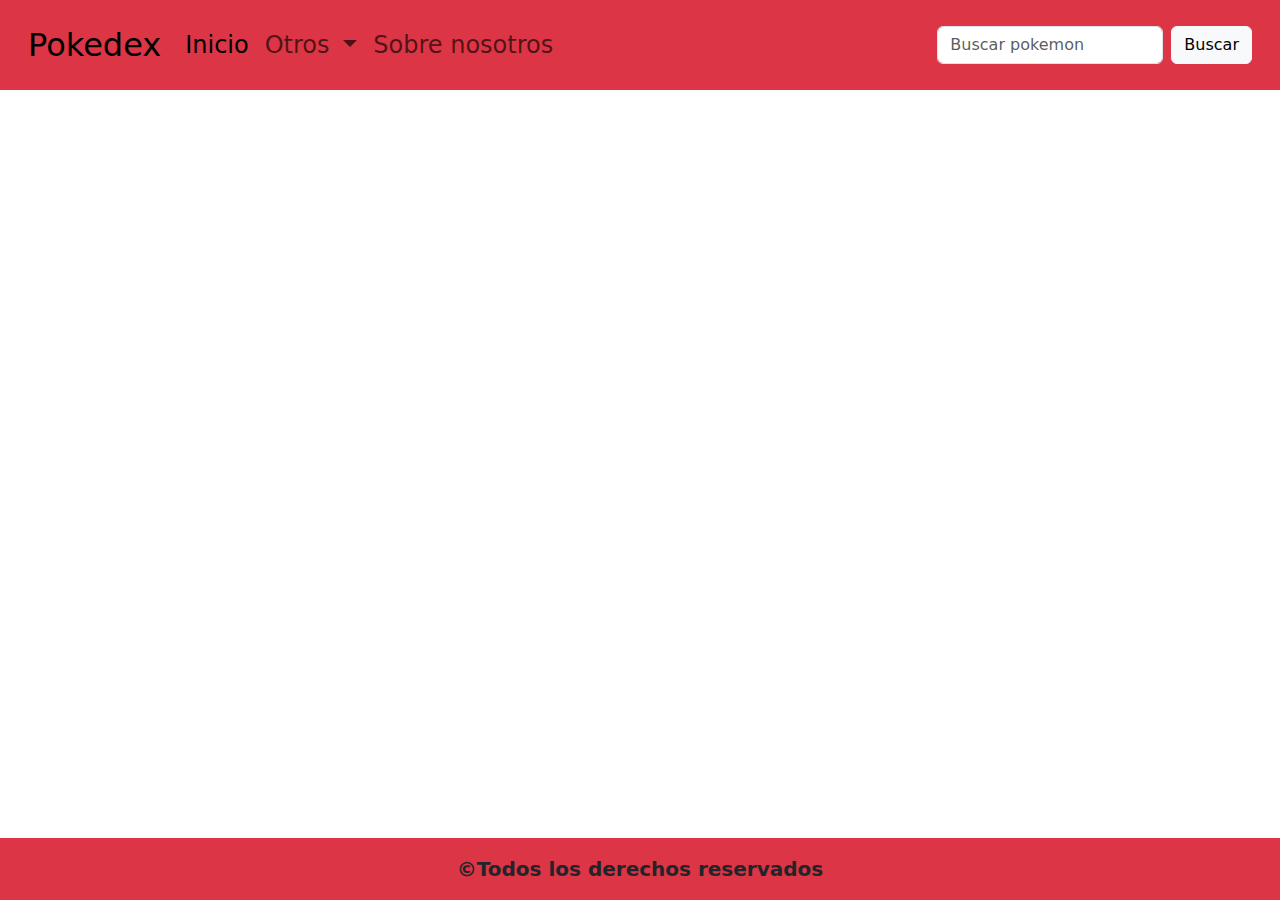
==== pages/contactos.html @ 8c494ed3 "se agrego el navbar y footer a las demas paginas con la correcion de los links" ====
<!DOCTYPE html>
<html lang="es">
<head>
    <meta charset="UTF-8">
    <meta name="viewport" content="width=device-width, initial-scale=1.0">
    <meta name="keywords" content="pokemon, pokedex, iniciales, primera generacion">
    <meta name="description" content="pokedex creada con informacion de los pokemones iniciales de primera generacion de la saga de juegos pokemon">
    <meta name="author" content="Romero jose">
    <link href="https://cdn.jsdelivr.net/npm/bootstrap@5.3.3/dist/css/bootstrap.min.css" rel="stylesheet" integrity="sha384-QWTKZyjpPEjISv5WaRU9OFeRpok6YctnYmDr5pNlyT2bRjXh0JMhjY6hW+ALEwIH" crossorigin="anonymous">
    <link rel="stylesheet" href="../css/style.css">
    <title>Pokedex</title>
</head>
<body>
    <header >
        <nav class="navbar navbar-expand-lg bg-danger p-3 fs-4">
            <div class="container-fluid">
              <a class="navbar-brand fs-2" href="../index.html">Pokedex</a>
              <button class="navbar-toggler" type="button" data-bs-toggle="collapse" data-bs-target="#navbarSupportedContent" aria-controls="navbarSupportedContent" aria-expanded="false" aria-label="Toggle navigation">
                <span class="navbar-toggler-icon"></span>
              </button>
              <div class="collapse navbar-collapse" id="navbarSupportedContent">
                <ul class="navbar-nav me-auto mb-2 mb-lg-0">
                  <li class="nav-item">
                    <a class="nav-link active" aria-current="page" href="../index.html">Inicio</a>
                  </li>
                  <li class="nav-item dropdown">
                    <a class="nav-link dropdown-toggle" href="#" role="button" data-bs-toggle="dropdown" aria-expanded="false">
                      Otros
                    </a>
                    <ul class="dropdown-menu">
                      <li><a class="dropdown-item" href="#">Regiones</a></li>
                      <li><a class="dropdown-item" href="#">Habilidades</a></li>
                      <li><a class="dropdown-item" href="#">Entrenadores</a></li>
                    </ul>
                  </li>
                  <li class="nav-item">
                    <a class="nav-link" href="./contactos.html">Sobre nosotros</a>
                  </li>
                </ul>
                <form class="d-flex" role="search">
                  <input class="form-control me-2" type="search" placeholder="Buscar pokemon" aria-label="Search">
                  <button class="btn btn-light" type="submit">Buscar</button>
                </form>
              </div>
            </div>
          </nav>
    </header>
    <main></main>
    <footer>
        <p class="text-center bg-danger p-3 m-0 fs-5"><b>&copy;Todos los derechos reservados</p>
    </footer>
    <script src="https://cdn.jsdelivr.net/npm/bootstrap@5.3.3/dist/js/bootstrap.bundle.min.js" integrity="sha384-YvpcrYf0tY3lHB60NNkmXc5s9fDVZLESaAA55NDzOxhy9GkcIdslK1eN7N6jIeHz" crossorigin="anonymous"></script>
</body>
</html>
---- css/style.css ----
body{
    min-height: 100vh;
    display: flex;
    flex-direction: column;
}
main{
    flex-grow: 1;
}
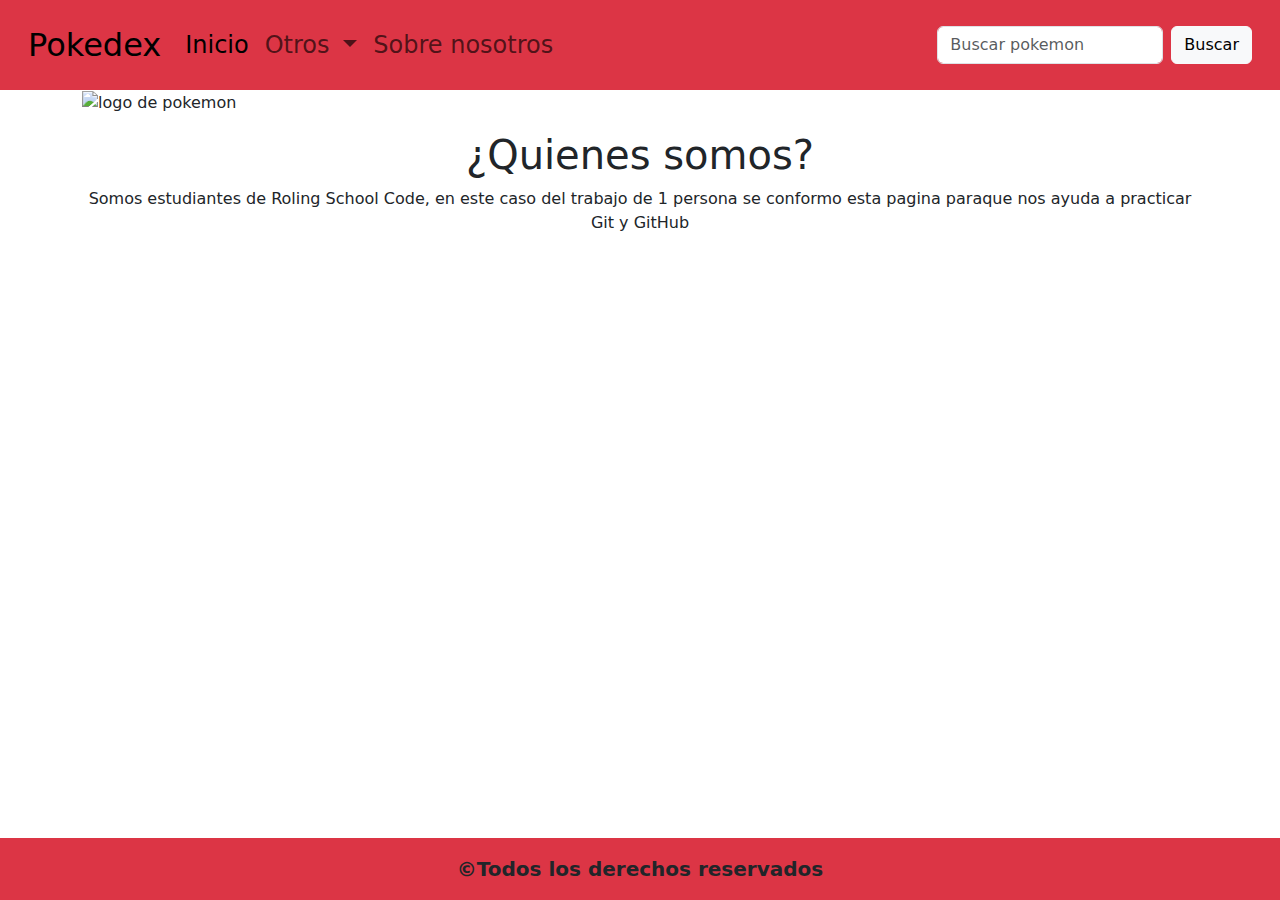
==== commit 1f1c8182: "se agrego baner con su estilizado en css y texto" ====
--- a/pages/contactos.html
+++ b/pages/contactos.html
@@ -1,54 +1,107 @@
 <!DOCTYPE html>
 <html lang="es">
-<head>
-    <meta charset="UTF-8">
-    <meta name="viewport" content="width=device-width, initial-scale=1.0">
-    <meta name="keywords" content="pokemon, pokedex, iniciales, primera generacion">
-    <meta name="description" content="pokedex creada con informacion de los pokemones iniciales de primera generacion de la saga de juegos pokemon">
-    <meta name="author" content="Romero jose">
-    <link href="https://cdn.jsdelivr.net/npm/bootstrap@5.3.3/dist/css/bootstrap.min.css" rel="stylesheet" integrity="sha384-QWTKZyjpPEjISv5WaRU9OFeRpok6YctnYmDr5pNlyT2bRjXh0JMhjY6hW+ALEwIH" crossorigin="anonymous">
-    <link rel="stylesheet" href="../css/style.css">
+  <head>
+    <meta charset="UTF-8" />
+    <meta name="viewport" content="width=device-width, initial-scale=1.0" />
+    <meta
+      name="keywords"
+      content="pokemon, pokedex, iniciales, primera generacion"
+    />
+    <meta
+      name="description"
+      content="pokedex creada con informacion de los pokemones iniciales de primera generacion de la saga de juegos pokemon"
+    />
+    <meta name="author" content="Romero jose" />
+    <link
+      href="https://cdn.jsdelivr.net/npm/bootstrap@5.3.3/dist/css/bootstrap.min.css"
+      rel="stylesheet"
+      integrity="sha384-QWTKZyjpPEjISv5WaRU9OFeRpok6YctnYmDr5pNlyT2bRjXh0JMhjY6hW+ALEwIH"
+      crossorigin="anonymous"
+    />
+    <link rel="stylesheet" href="../css/style.css" />
     <title>Pokedex</title>
-</head>
-<body>
-    <header >
-        <nav class="navbar navbar-expand-lg bg-danger p-3 fs-4">
-            <div class="container-fluid">
-              <a class="navbar-brand fs-2" href="../index.html">Pokedex</a>
-              <button class="navbar-toggler" type="button" data-bs-toggle="collapse" data-bs-target="#navbarSupportedContent" aria-controls="navbarSupportedContent" aria-expanded="false" aria-label="Toggle navigation">
-                <span class="navbar-toggler-icon"></span>
-              </button>
-              <div class="collapse navbar-collapse" id="navbarSupportedContent">
-                <ul class="navbar-nav me-auto mb-2 mb-lg-0">
-                  <li class="nav-item">
-                    <a class="nav-link active" aria-current="page" href="../index.html">Inicio</a>
-                  </li>
-                  <li class="nav-item dropdown">
-                    <a class="nav-link dropdown-toggle" href="#" role="button" data-bs-toggle="dropdown" aria-expanded="false">
-                      Otros
-                    </a>
-                    <ul class="dropdown-menu">
-                      <li><a class="dropdown-item" href="#">Regiones</a></li>
-                      <li><a class="dropdown-item" href="#">Habilidades</a></li>
-                      <li><a class="dropdown-item" href="#">Entrenadores</a></li>
-                    </ul>
-                  </li>
-                  <li class="nav-item">
-                    <a class="nav-link" href="./contactos.html">Sobre nosotros</a>
-                  </li>
+  </head>
+  <body>
+    <header>
+      <nav class="navbar navbar-expand-lg bg-danger p-3 fs-4">
+        <div class="container-fluid">
+          <a class="navbar-brand fs-2" href="../index.html">Pokedex</a>
+          <button
+            class="navbar-toggler"
+            type="button"
+            data-bs-toggle="collapse"
+            data-bs-target="#navbarSupportedContent"
+            aria-controls="navbarSupportedContent"
+            aria-expanded="false"
+            aria-label="Toggle navigation"
+          >
+            <span class="navbar-toggler-icon"></span>
+          </button>
+          <div class="collapse navbar-collapse" id="navbarSupportedContent">
+            <ul class="navbar-nav me-auto mb-2 mb-lg-0">
+              <li class="nav-item">
+                <a
+                  class="nav-link active"
+                  aria-current="page"
+                  href="../index.html"
+                  >Inicio</a
+                >
+              </li>
+              <li class="nav-item dropdown">
+                <a
+                  class="nav-link dropdown-toggle"
+                  href="#"
+                  role="button"
+                  data-bs-toggle="dropdown"
+                  aria-expanded="false"
+                >
+                  Otros
+                </a>
+                <ul class="dropdown-menu">
+                  <li><a class="dropdown-item" href="#">Regiones</a></li>
+                  <li><a class="dropdown-item" href="#">Habilidades</a></li>
+                  <li><a class="dropdown-item" href="#">Entrenadores</a></li>
                 </ul>
-                <form class="d-flex" role="search">
-                  <input class="form-control me-2" type="search" placeholder="Buscar pokemon" aria-label="Search">
-                  <button class="btn btn-light" type="submit">Buscar</button>
-                </form>
-              </div>
-            </div>
-          </nav>
+              </li>
+              <li class="nav-item">
+                <a class="nav-link" href="./contactos.html">Sobre nosotros</a>
+              </li>
+            </ul>
+            <form class="d-flex" role="search">
+              <input
+                class="form-control me-2"
+                type="search"
+                placeholder="Buscar pokemon"
+                aria-label="Search"
+              />
+              <button class="btn btn-light" type="submit">Buscar</button>
+            </form>
+          </div>
+        </div>
+      </nav>
     </header>
-    <main></main>
+    <main class="container">
+      <section>
+        <img
+          src="https://upload.wikimedia.org/wikipedia/commons/thumb/9/98/International_Pok%C3%A9mon_logo.svg/1920px-International_Pok%C3%A9mon_logo.svg.png"
+          alt="logo de pokemon"
+          class="logo1"
+        />
+      </section>
+      <section class="text-center mt-3">
+        <h1 >¿Quienes somos?</h1>
+        <p>Somos estudiantes de Roling School Code, en este caso del trabajo de 1 persona se conformo esta pagina paraque nos ayuda a practicar Git y GitHub</p>
+      </section>
+    </main>
     <footer>
-        <p class="text-center bg-danger p-3 m-0 fs-5"><b>&copy;Todos los derechos reservados</p>
+      <p class="text-center bg-danger p-3 m-0 fs-5">
+        <b>&copy;Todos los derechos reservados</b>
+      </p>
     </footer>
-    <script src="https://cdn.jsdelivr.net/npm/bootstrap@5.3.3/dist/js/bootstrap.bundle.min.js" integrity="sha384-YvpcrYf0tY3lHB60NNkmXc5s9fDVZLESaAA55NDzOxhy9GkcIdslK1eN7N6jIeHz" crossorigin="anonymous"></script>
-</body>
-</html>+    <script
+      src="https://cdn.jsdelivr.net/npm/bootstrap@5.3.3/dist/js/bootstrap.bundle.min.js"
+      integrity="sha384-YvpcrYf0tY3lHB60NNkmXc5s9fDVZLESaAA55NDzOxhy9GkcIdslK1eN7N6jIeHz"
+      crossorigin="anonymous"
+    ></script>
+  </body>
+</html>
--- a/css/style.css
+++ b/css/style.css
@@ -5,4 +5,9 @@
 }
 main{
     flex-grow: 1;
+}
+.logo1{
+    width: 100%;
+    height: 300px;
+    object-fit: contain;
 }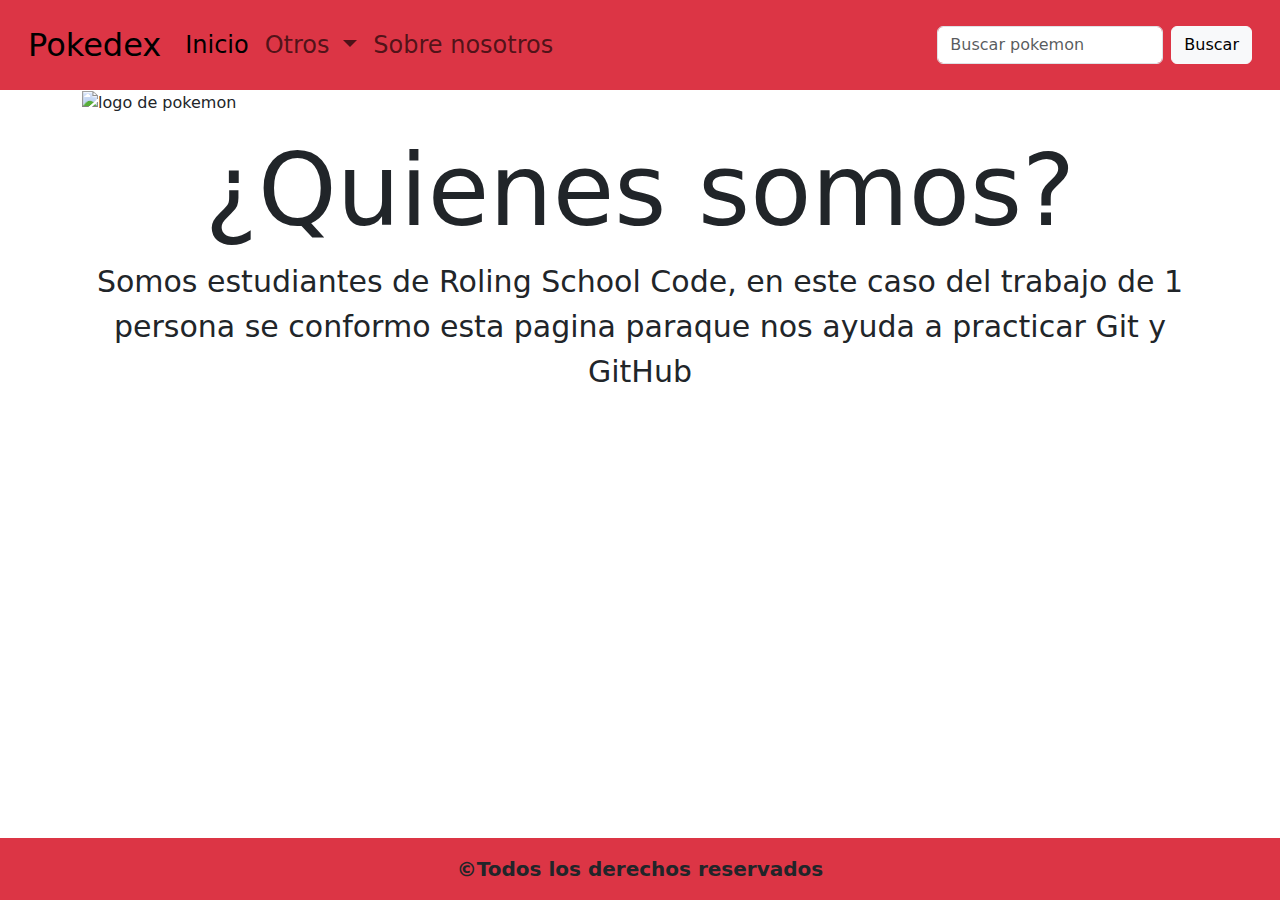
==== commit 559a4bfc: "se agrego media y estilos al texto dentro de main" ====
--- a/pages/contactos.html
+++ b/pages/contactos.html
@@ -89,8 +89,8 @@
         />
       </section>
       <section class="text-center mt-3">
-        <h1 >¿Quienes somos?</h1>
-        <p>Somos estudiantes de Roling School Code, en este caso del trabajo de 1 persona se conformo esta pagina paraque nos ayuda a practicar Git y GitHub</p>
+        <h1 class="fuente">¿Quienes somos?</h1>
+        <p class="texto">Somos estudiantes de Roling School Code, en este caso del trabajo de 1 persona se conformo esta pagina paraque nos ayuda a practicar Git y GitHub</p>
       </section>
     </main>
     <footer>
--- a/css/style.css
+++ b/css/style.css
@@ -1,13 +1,24 @@
-body{
-    min-height: 100vh;
-    display: flex;
-    flex-direction: column;
+body {
+  min-height: 100vh;
+  display: flex;
+  flex-direction: column;
 }
-main{
-    flex-grow: 1;
+main {
+  flex-grow: 1;
 }
-.logo1{
-    width: 100%;
-    height: 300px;
-    object-fit: contain;
-}+.logo1 {
+  width: 100%;
+  height: 300px;
+  object-fit: contain;
+}
+@media all and (min-width: 993px) {
+    .fuente {
+        font-size: 100px;
+    }
+    .texto{
+        font-size: 30px;
+    }
+}
+@media screen and (min-width: 768px) and (max-width: 992px) {
+    
+}
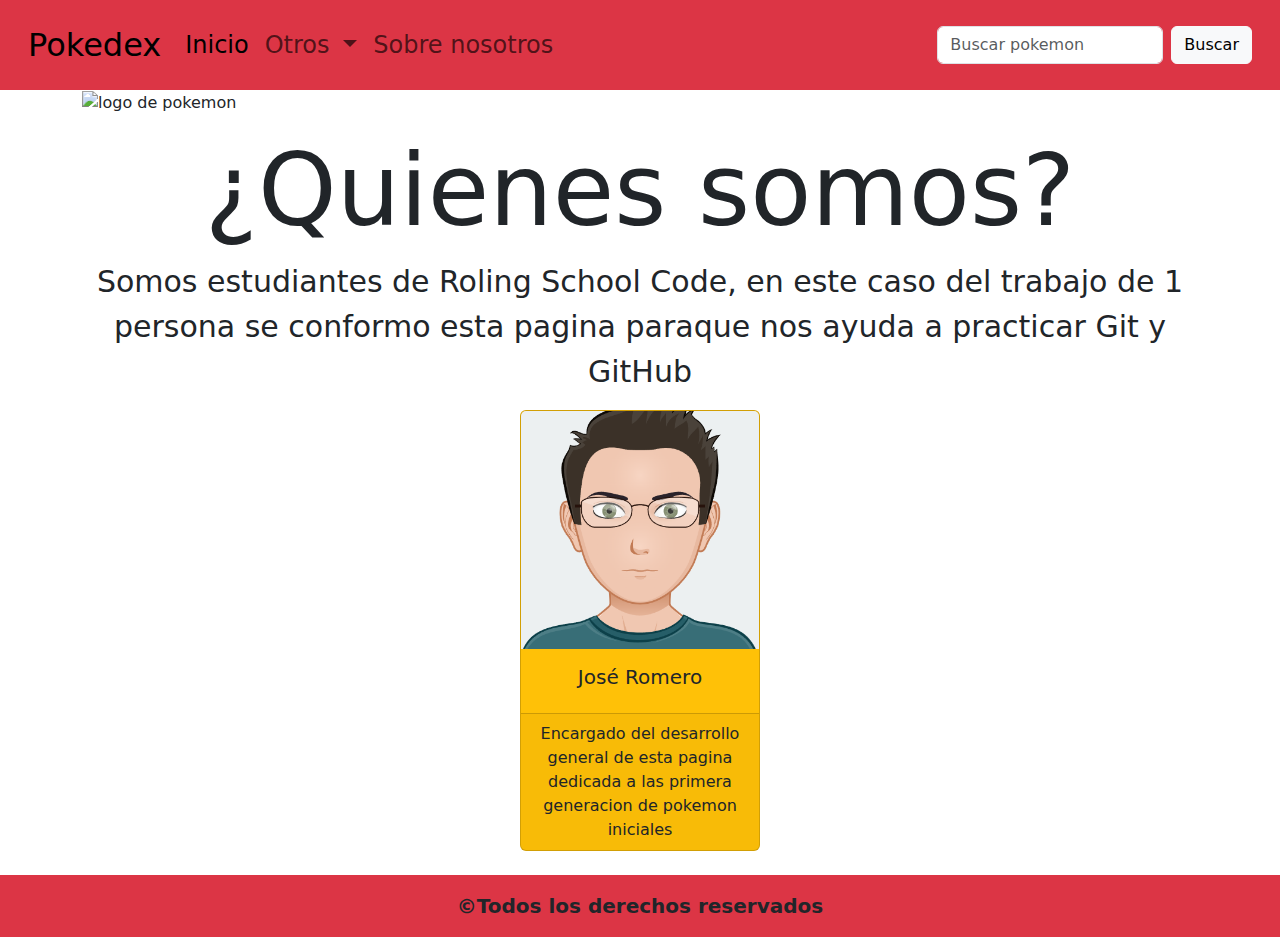
==== commit 2def351b: "se agrego una card con el nombre del desarrollador y estilo en css" ====
--- a/pages/contactos.html
+++ b/pages/contactos.html
@@ -92,6 +92,17 @@
         <h1 class="fuente">¿Quienes somos?</h1>
         <p class="texto">Somos estudiantes de Roling School Code, en este caso del trabajo de 1 persona se conformo esta pagina paraque nos ayuda a practicar Git y GitHub</p>
       </section>
+      <section class="d-flex justify-content-center">
+        <div class="card bg-warning mb-4 text-center" style="width: 15rem;">
+          <img src="../img/myAvatar.png" class="card-img-top" alt="...">
+          <div class="card-body">
+            <h5 class="card-title">José Romero</h5>
+          </div>
+          <div class="card-footer">
+            <p class="card-text"> Encargado del desarrollo general de esta pagina dedicada a las primera generacion de pokemon iniciales</p>
+          </div>
+        </div>
+      </section>
     </main>
     <footer>
       <p class="text-center bg-danger p-3 m-0 fs-5">
--- a/css/style.css
+++ b/css/style.css
@@ -20,5 +20,10 @@
     }
 }
 @media screen and (min-width: 768px) and (max-width: 992px) {
-    
+    .fuente {
+        font-size: 50px;
+    }
+    .texto{
+        font-size: 18px;
+    }
 }
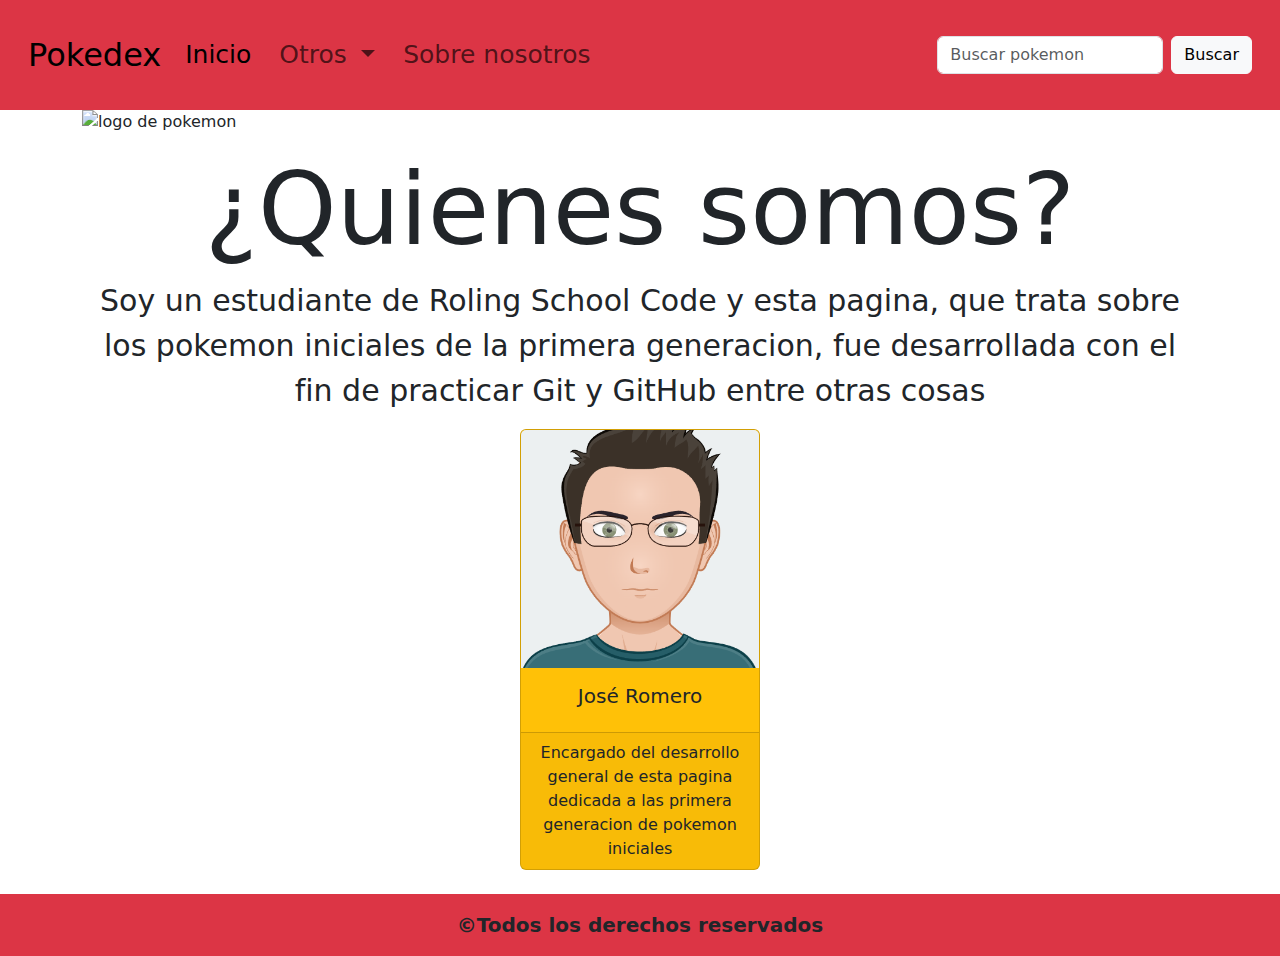
==== commit afee50ec: "correcion de pequeños detalles antes del merge" ====
--- a/pages/contactos.html
+++ b/pages/contactos.html
@@ -90,7 +90,7 @@
       </section>
       <section class="text-center mt-3">
         <h1 class="fuente">¿Quienes somos?</h1>
-        <p class="texto">Somos estudiantes de Roling School Code, en este caso del trabajo de 1 persona se conformo esta pagina paraque nos ayuda a practicar Git y GitHub</p>
+        <p class="texto">Soy un estudiante de Roling School Code y esta pagina, que trata sobre los pokemon iniciales de la primera generacion, fue desarrollada con el fin de practicar Git y GitHub entre otras cosas</p>
       </section>
       <section class="d-flex justify-content-center">
         <div class="card bg-warning mb-4 text-center" style="width: 15rem;">
--- a/css/style.css
+++ b/css/style.css
@@ -11,12 +11,69 @@
   height: 300px;
   object-fit: contain;
 }
+.alturadeimg{
+    height: 200px;
+}
+.Veneno{
+    background-color: blueviolet;
+}
+.radiotipo{
+    border-radius: 100px;
+}
+.cajapokemon{
+    border-radius: 60px;
+   margin: 10px 5px 10px 5px;
+}
+li{
+    list-style: none;
+    margin:12px 12px 12px 0px;
+    
+}
+ul{
+    padding: 0px;
+}
+.estadisticas{
+    border-radius: 40px;
+    margin: 20px;
+}
+.blastoise{
+    width: 300px;
+    height: 300px;
+}
+.fondoevolucion{
+    background-color: #FFFFFF;
+background-image: linear-gradient(180deg, #FFFFFF 0%, #373a41 50%, #897070 100%);
+}
+.evoluciones{ 
+    width: 200px;
+    height: 200px;
+}
 @media all and (min-width: 993px) {
     .fuente {
         font-size: 100px;
     }
     .texto{
         font-size: 30px;
+    }
+    .alturadeimg{
+        height: 550px;
+        object-fit: cover;
+    }
+    li{
+        list-style: none;
+        margin:12px 12px 12px 0px;
+        font-size: 25px;
+    }
+    .listidem{
+        font-size: 25px;
+    }
+    .blastoise{
+        width: 100%;
+        height: 450px;
+    }
+    .evoluciones{ 
+        width: 300px;
+        height: 300px;
     }
 }
 @media screen and (min-width: 768px) and (max-width: 992px) {
@@ -26,4 +83,15 @@
     .texto{
         font-size: 18px;
     }
+    .alturadeimg{
+        height: 300px;
+    }
+    .blastoise{
+        width: 450;
+        height: 450px;
+    }
+    .evoluciones{ 
+        width: 300px;
+        height: 300px;
+    }
 }
